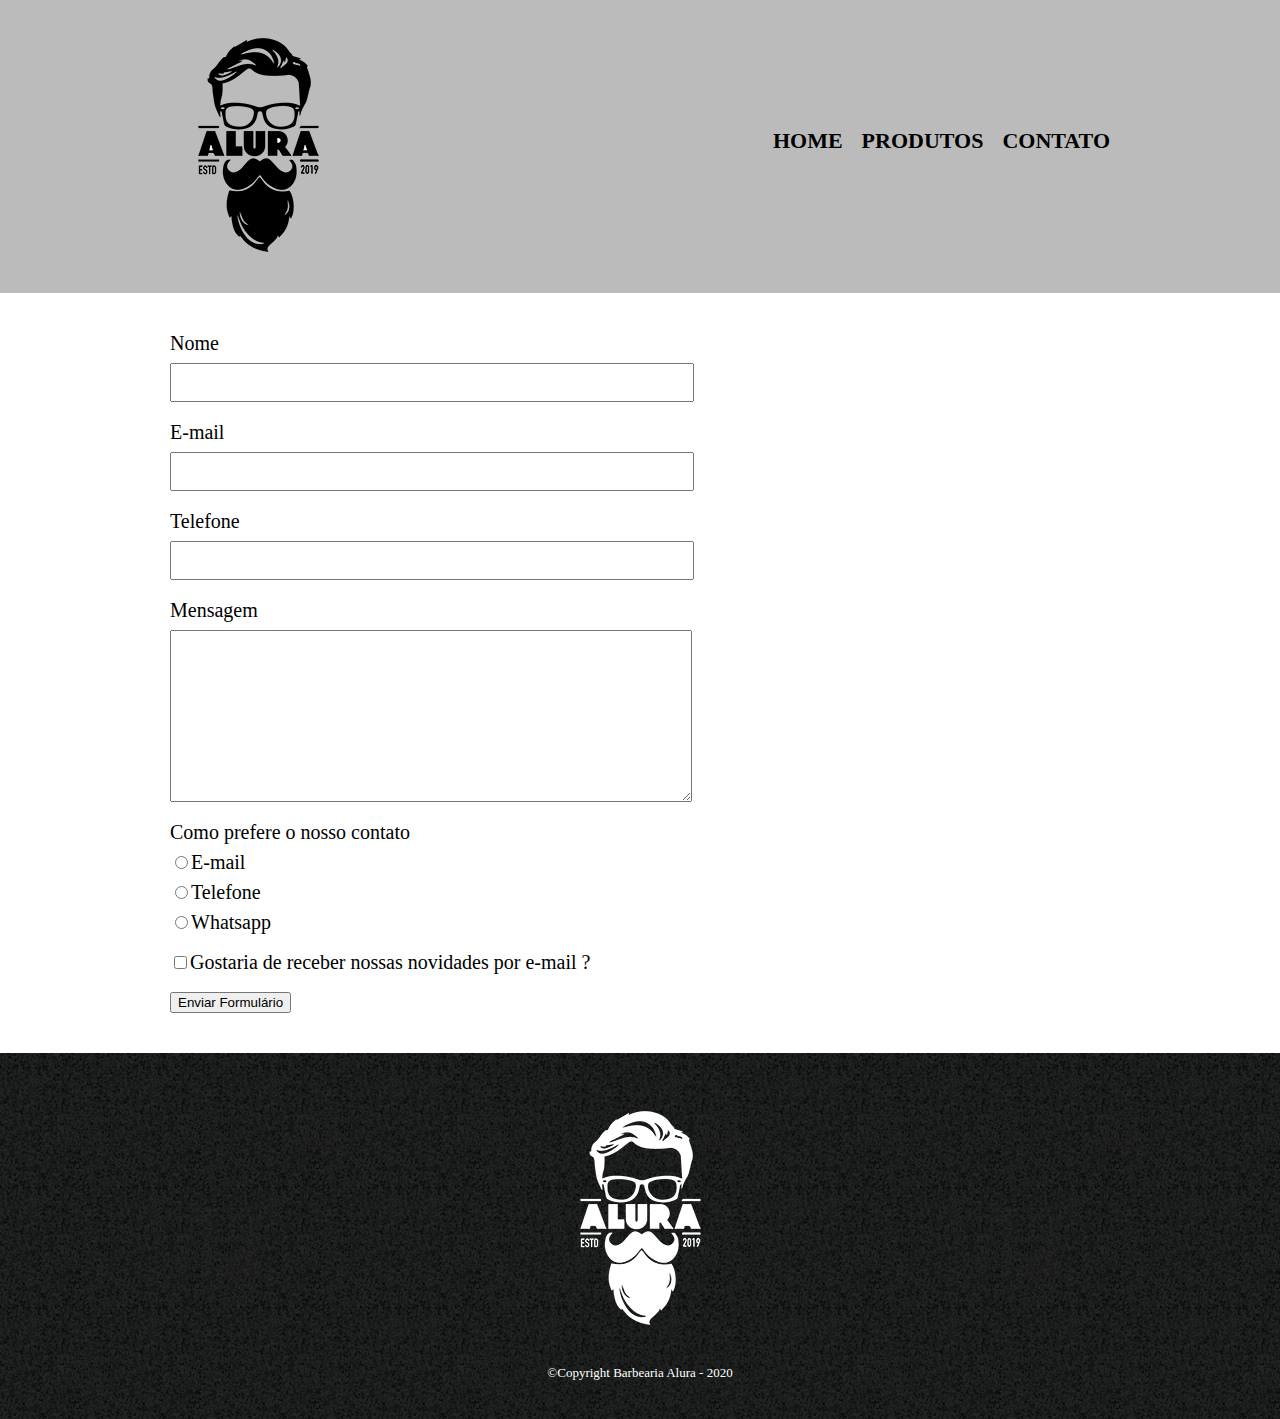
==== contato.html @ 390a5c14 "curso 3 de html" ====
<!DOCTYPE html>
<html lang="pt-br">
    <head>
        <meta charset="UTF-8" />
        <title>Contato - Barbearia Alura</title>
        <link rel="stylesheet" href="css/reset.css">
        <link rel="stylesheet" href="css/style.css">
    </head>
    <body>
    <header>
        <div class="caixa">
            <h1><img src="img/logo.png"></h1>
            <nav> <!--Navegação-->
            <ul>
                <li><a href="index.html">Home</a></li>
                <li><a href="produtos.html">Produtos</a></li>
                <li><a href="contato.html">Contato</a></li>
            </ul>
            </nav>
        </div>
    </header>
    <main>
            <form>
                <label for="nomesobrenome">Nome</label> <!--Quando clica no texto ele ja cai na caixa dele-->
                <input type="text" id="nomesobrenome" class="input-padrao">
                <label for="email">E-mail</label>
                <input type="text" id="email" class="input-padrao">
                <label for="telefone">Telefone</label> 
                <input type="text" id="telefone" class="input-padrao">
                <label for="mensagem">Mensagem</label>
                <textarea cols="70" rows="10" id="mensagem" class="input-padrao"></textarea>
                
                <div>
                    <p>Como prefere o nosso contato</p>
                    <label for="radio-email"><input type="radio" name="contato" value="email" id="radio-email">E-mail</label>
                    <label for="radio-telefone"><input type="radio" name="contato" value="telefone" id="radio-telefone">Telefone</label>
                    <label for="radio-whatsapp"><input type="radio" name="contato" value="whatsapp" id="radio-whatsapp">Whatsapp</label>
                </div>

                <label class="checkbox"><input type="checkbox">Gostaria de receber nossas novidades por e-mail ?</label>

                <input type="submit" value="Enviar Formulário">
                
            </form>
    </main>
    <footer> <!--Rodapé-->
        <img src="img/logo-branco.png">
        <p class="copyright">©Copyright Barbearia Alura - 2020</p>
    </footer>
</body>
</html>
---- css/style.css ----
header{
    background: #BBBBBB;
    padding: 20px 0; 
}
.caixa{
    position: relative;
    width: 940px; /* largura padrao da web */
    margin: 0 auto;

}

nav{
    position: absolute;
    top: 110px;
    right: 0px;
}

nav li{
/* Forma de como os itens são exibidos (Display) inline = tag = conteudo / block = sempre 100% da pagina*/
display: inline;
/* Inline as listas que estavam em colunas viram linhas */
    margin: 0 0 0 15px;
}

nav a{
    text-transform: uppercase;
    color: #000000;
    font-weight: bold;
    font-size: 22px;
    text-decoration: none;
}
nav a:hover {  /* Efeito ao passar no link */
    color: #c78c19;
    text-decoration: underline;
}

.produtos{
    width: 940px;
    margin: 0 auto;
    padding: 50px 0px;
}

.produtos li{
    display: inline-block; /* O tamanho pode ser ajustado, tanto na largura, quanto na altura. */
    text-align: center;
    width: 30%;
    vertical-align: top;
    margin: 0 1.5%; /* espaçamento interno */
    padding: 30px 20px;
    box-sizing: border-box;
    border: 2px solid #000000; /* borda fica posicionada entre o padding e a margin. */
    border-radius: 10px;  
}

.produtos li:hover{
    border-color: #c78c19;
}
.produtos li:active{
    border-color: #088c19;
}

.produtos li:hover h2{
    font-size: 40px;
}

.produtos h2{
    font-size: 30px;
    font-weight: bold;

}

.produto-descr{
    font-size: 18px;
}

.produto-preco{
    font-size: 22px;
    font-weight: bold;
    margin: 10px 0 0;
}

footer{
    text-align: center;
    background: url("../img/bg.jpg");
    padding: 40px 0px;
}

.copyright{
    color: #FFFFFF;
    font-size: 13px;
    margin-top: 20px;
    
}

main{
    width: 940px;
    margin: 0 auto;

}

form{
    margin: 40px 0;
}

form label, form p{
    font-size: 20px;
    display: block;
    margin-bottom: 10px;
}

.input-padrao{
    display: block;
    margin-bottom: 20px;
    padding: 10px 25px;
    width: 50%;
}

.checkbox{
    margin: 20px 0px;
}
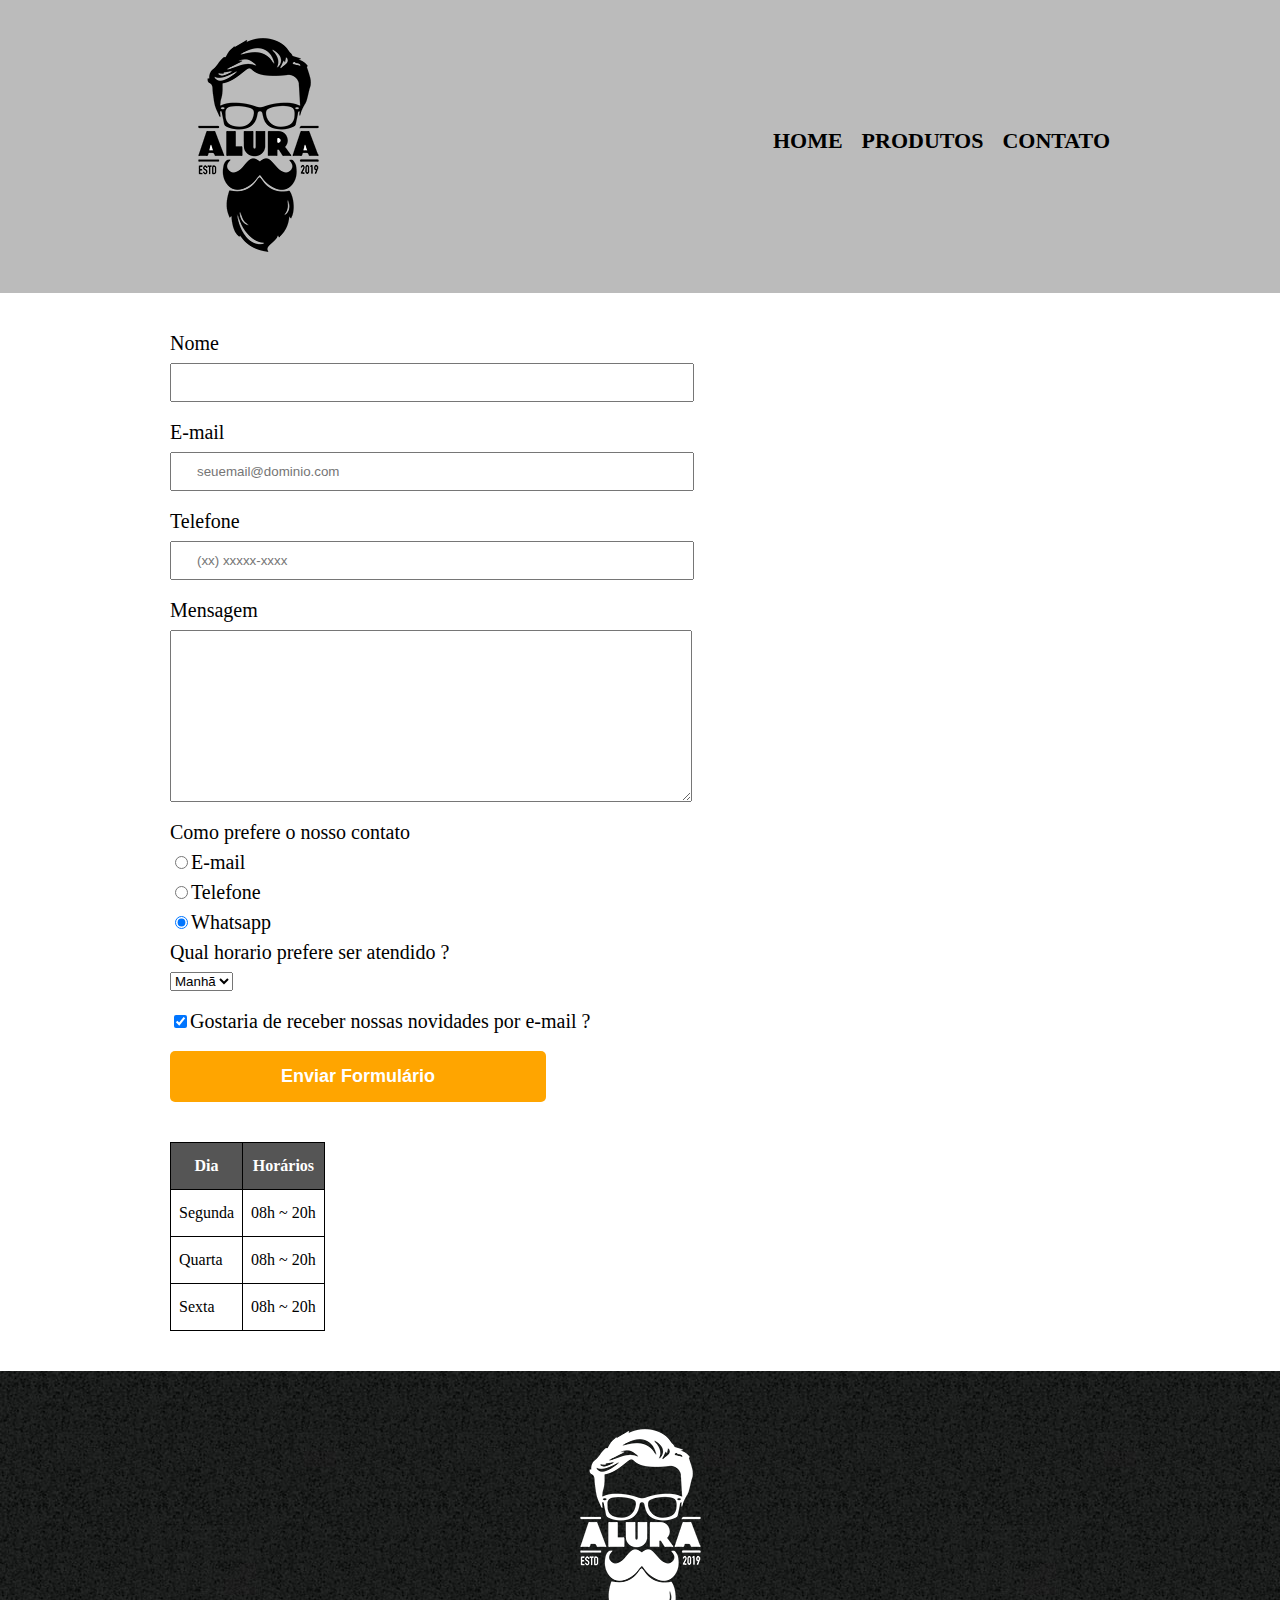
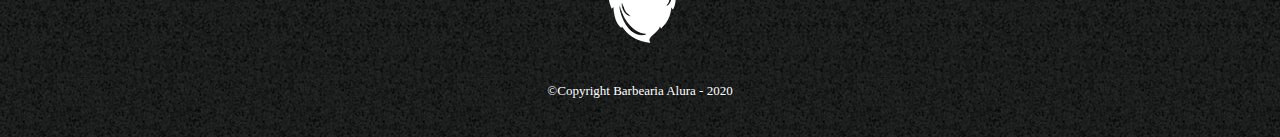
==== commit d397bc22: "curso pt 4" ====
--- a/contato.html
+++ b/contato.html
@@ -9,7 +9,7 @@
     <body>
     <header>
         <div class="caixa">
-            <h1><img src="img/logo.png"></h1>
+            <h1><img src="img/logo.png" alt="Logo da Barbearia Alura"></h1>
             <nav> <!--Navegação-->
             <ul>
                 <li><a href="index.html">Home</a></li>
@@ -22,29 +22,62 @@
     <main>
             <form>
                 <label for="nomesobrenome">Nome</label> <!--Quando clica no texto ele ja cai na caixa dele-->
-                <input type="text" id="nomesobrenome" class="input-padrao">
+                <input type="text" id="nomesobrenome" class="input-padrao" required>
                 <label for="email">E-mail</label>
-                <input type="text" id="email" class="input-padrao">
+                <input type="email" id="email" class="input-padrao" required placeholder="seuemail@dominio.com">
                 <label for="telefone">Telefone</label> 
-                <input type="text" id="telefone" class="input-padrao">
+                <input type="tel" id="telefone" class="input-padrao" required placeholder="(xx) xxxxx-xxxx">
                 <label for="mensagem">Mensagem</label>
-                <textarea cols="70" rows="10" id="mensagem" class="input-padrao"></textarea>
+                <textarea cols="70" rows="10" id="mensagem" class="input-padrao" required></textarea>
                 
-                <div>
-                    <p>Como prefere o nosso contato</p>
+                <fieldset>
+                    <legend>Como prefere o nosso contato</legend>
                     <label for="radio-email"><input type="radio" name="contato" value="email" id="radio-email">E-mail</label>
                     <label for="radio-telefone"><input type="radio" name="contato" value="telefone" id="radio-telefone">Telefone</label>
-                    <label for="radio-whatsapp"><input type="radio" name="contato" value="whatsapp" id="radio-whatsapp">Whatsapp</label>
-                </div>
+                    <label for="radio-whatsapp"><input type="radio" name="contato" value="whatsapp" id="radio-whatsapp" checked>Whatsapp</label>
+                </fieldset>
 
-                <label class="checkbox"><input type="checkbox">Gostaria de receber nossas novidades por e-mail ?</label>
+                <fieldset>
+                    <legend>Qual horario prefere ser atendido ?</legend>
+                    <select>
+                        <option>Manhã</option>
+                        <option>Tarde</option>
+                        <option>Noite</option>
+                    </select>
+                </fieldset>
 
-                <input type="submit" value="Enviar Formulário">
-                
+                <label class="checkbox"><input type="checkbox" checked>Gostaria de receber nossas novidades por e-mail ?</label>
+
+                <input type="submit" value="Enviar Formulário" class="enviar">
             </form>
+
+                <table>
+                    <thead>
+                        <tr> <!--Linhas-->
+                            <th>Dia</td>
+                            <th>Horários</td>
+                        </tr>
+                    </thead>
+                    <tbody>
+                        <tr>
+                            <td>Segunda</td>
+                            <td>08h ~ 20h</td>
+                        </tr>
+                        <tr>
+                            <td>Quarta</td>
+                            <td>08h ~ 20h</td>
+                        </tr>
+                        <tr>
+                            <td>Sexta</td>
+                            <td>08h ~ 20h</td>
+                        </tr>
+                    </tbody>
+
+                </table>
+           
     </main>
     <footer> <!--Rodapé-->
-        <img src="img/logo-branco.png">
+        <img src="img/logo-branco.png" alt="Logo da Barbearia Alura">
         <p class="copyright">©Copyright Barbearia Alura - 2020</p>
     </footer>
 </body>
--- a/css/style.css
+++ b/css/style.css
@@ -102,7 +102,7 @@
     margin: 40px 0;
 }
 
-form label, form p{
+form label, form legend{
     font-size: 20px;
     display: block;
     margin-bottom: 10px;
@@ -117,4 +117,38 @@
 
 .checkbox{
     margin: 20px 0px;
+}
+
+.enviar{
+    width: 40%;
+    padding: 15px 0;
+    background: orange;
+    color: white;
+    font-weight: bold;
+    font-size: 18px;
+    border: none;
+    border-radius: 5px;
+    transition: 1s all;
+    cursor: pointer;
+}
+
+.enviar:hover{
+    background: darkorange;
+    transform:  scale(1.1);
+}
+
+table{
+    margin: 20px 0 40px;
+}
+
+thead{
+    background: #555555;
+    color: white;
+    font-weight: bold;
+
+}
+
+td, th{
+    border: 1px solid #000000;
+    padding: 15px 8px;
 }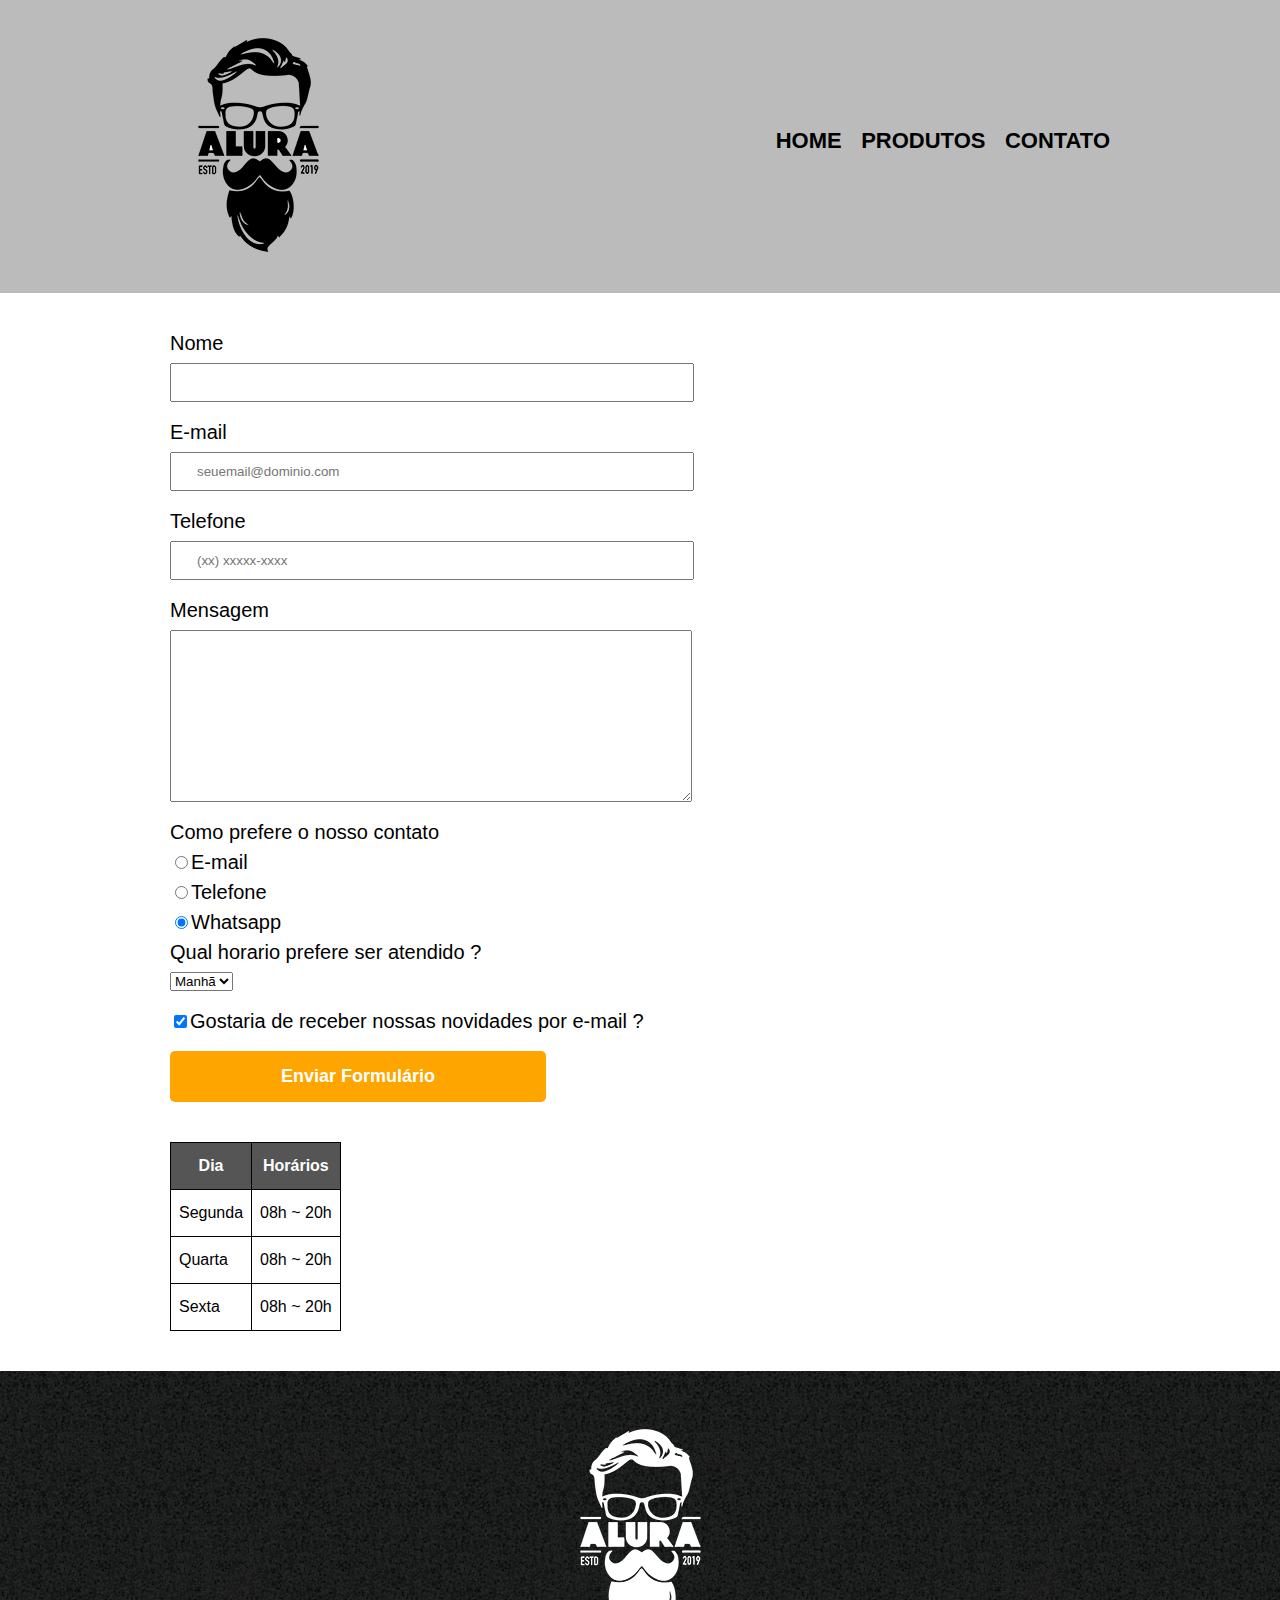
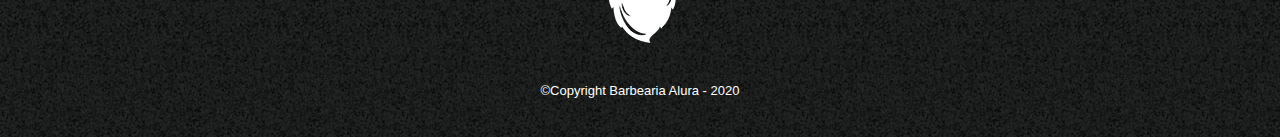
==== commit b852f903: "curso parte 4" ====
--- a/contato.html
+++ b/contato.html
@@ -19,7 +19,7 @@
             </nav>
         </div>
     </header>
-    <main>
+    <main class="formulario-contato">
             <form>
                 <label for="nomesobrenome">Nome</label> <!--Quando clica no texto ele ja cai na caixa dele-->
                 <input type="text" id="nomesobrenome" class="input-padrao" required>
--- a/css/style.css
+++ b/css/style.css
@@ -1,3 +1,7 @@
+body{
+    font-family: 'Montserrat', sans-serif;
+}
+
 header{
     background: #BBBBBB;
     padding: 20px 0; 
@@ -93,13 +97,16 @@
 }
 
 main{
-    width: 940px;
-    margin: 0 auto;
 
 }
 
 form{
     margin: 40px 0;
+}
+
+.formulario-contato{
+    width: 940px;
+    margin: 0 auto;
 }
 
 form label, form legend{
@@ -151,4 +158,98 @@
 td, th{
     border: 1px solid #000000;
     padding: 15px 8px;
-}+}
+
+/* CSS da pagina inicial */
+
+.banner{
+    width: 100%;
+}
+
+.titulo-principal{
+    text-align: center;
+    font-size: 2em;
+    margin: 0 0 1em;
+    clear: left;
+}
+
+.titulo-principal::first-letter{
+    font-weight: bold;
+}
+
+.principal{
+    padding: 3em 0;
+    background: #FEFEFE;
+    width: 940px;
+    margin: 0 auto;
+}
+
+.principal p {
+    margin:  0 0 1em;
+}
+
+.principal strong{
+    font-weight: bold;
+}
+
+.principal em {
+    font-style: italic;
+}
+
+.itens{
+    line-height: 1.5;
+}
+
+.itens:first-child{ /* se usa para marcar por exemplo o somatorio de uma tabela */
+    font-weight: bold;
+}
+
+.itens::before{
+    content: "★";
+}
+
+.beneficios{
+    padding: 3em 0;
+    background: #888888;
+}
+
+.imagem-beneficio{
+    width: 60%;
+}
+
+.conteudo-beneficio{
+    width: 640px;
+    margin: 0 auto;
+}
+
+.lista-beneficio{
+    width: 40%;
+    display: inline-block;
+    vertical-align: top;
+}
+
+.utensilios{
+    width: 120px;
+    float: left;
+    margin: 0 20px 20px 0;
+}
+
+.mapa{
+    padding: 3em 0;
+    background: linear-gradient(#FEFEFE 55%,#888888);
+}
+
+.mapa p{
+    margin: 0 0 2em;
+    text-align: center;
+}
+
+.mapa-conteudo{
+    width: 940px;
+    margin: 0 auto;
+}
+
+.video{
+    width: 560px;
+    margin: 2em auto;
+}
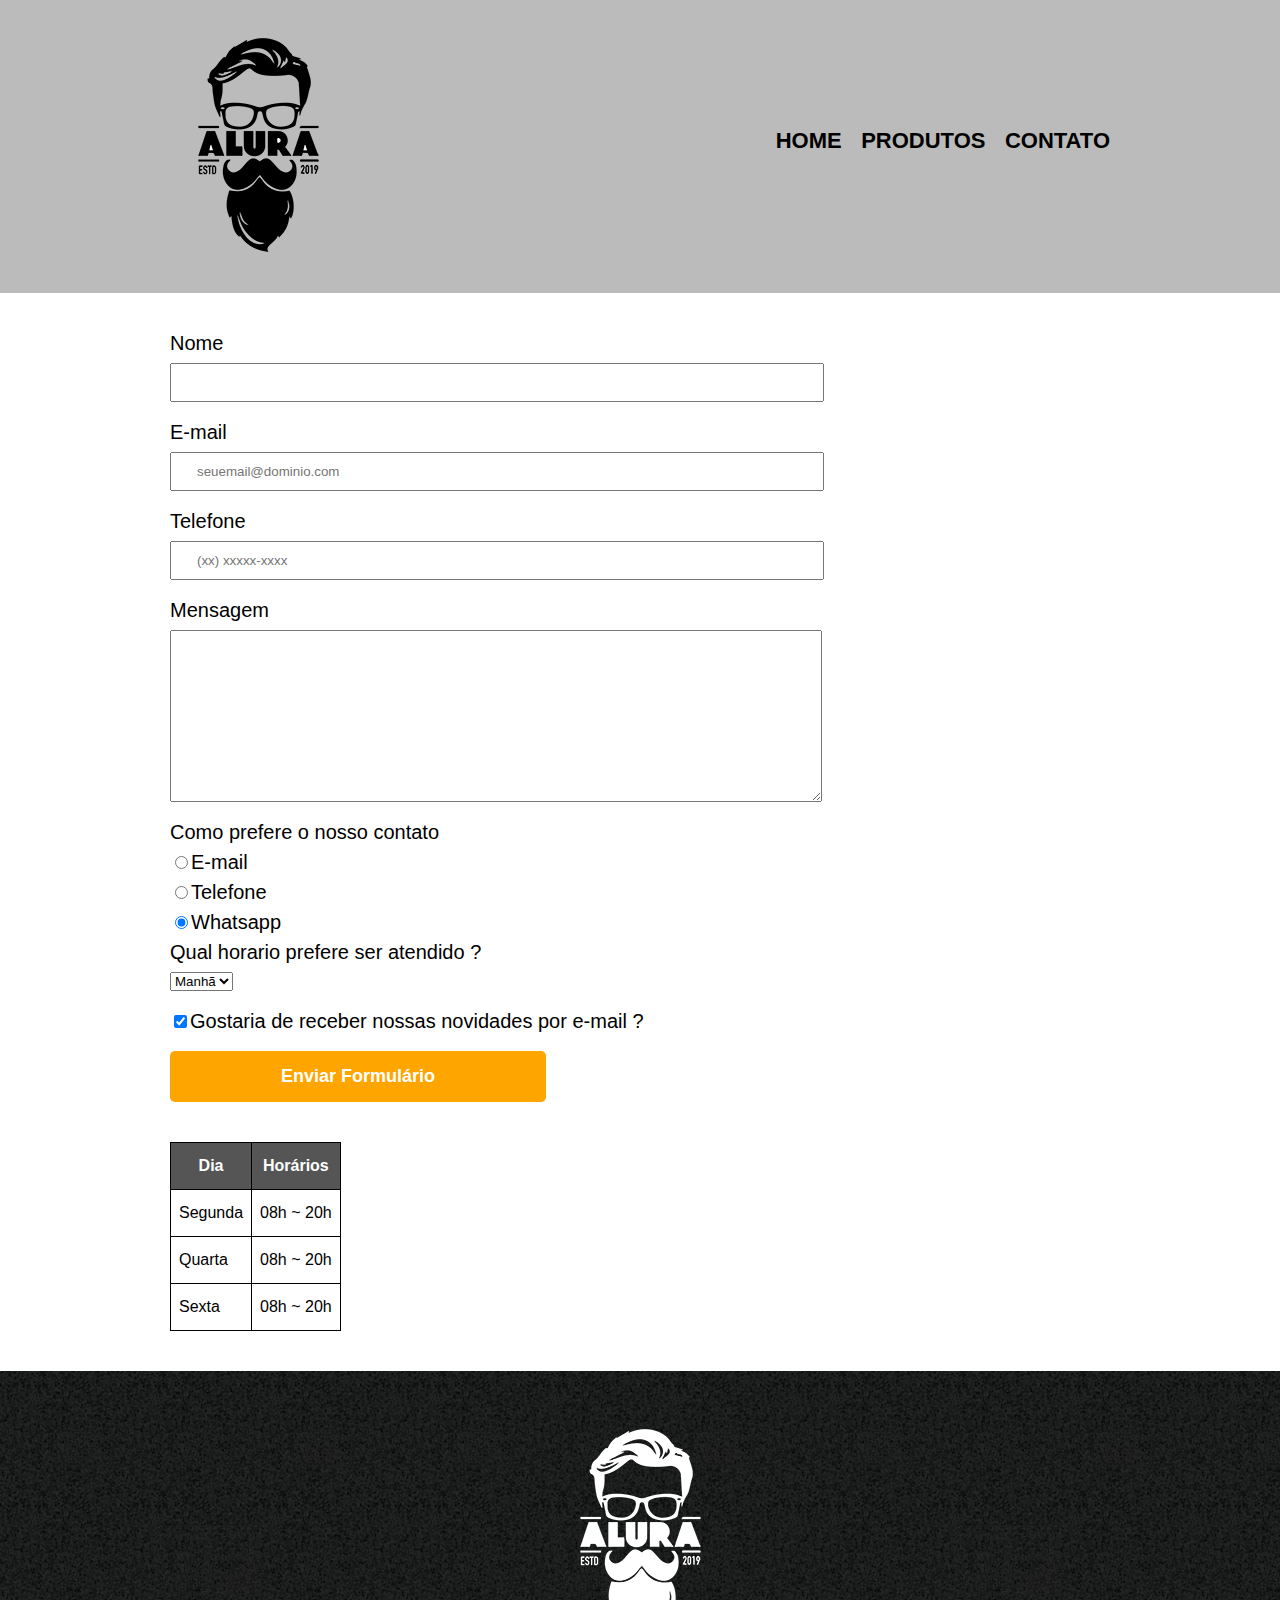
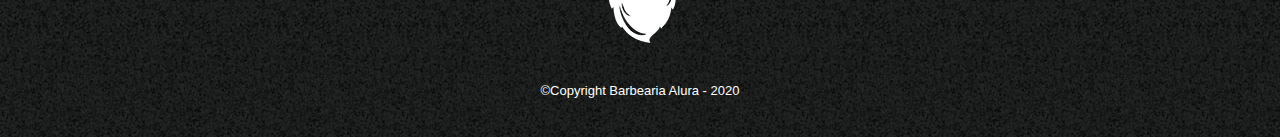
==== commit cb92a129: "contato responsivo" ====
--- a/contato.html
+++ b/contato.html
@@ -2,7 +2,9 @@
 <html lang="pt-br">
     <head>
         <meta charset="UTF-8" />
+        <meta name="viewport" content="width=device-width">
         <title>Contato - Barbearia Alura</title>
+        <link rel="icon" href="favicon.ico" type="image/x-icon">
         <link rel="stylesheet" href="css/reset.css">
         <link rel="stylesheet" href="css/style.css">
     </head>
@@ -21,15 +23,16 @@
     </header>
     <main class="formulario-contato">
             <form>
-                <label for="nomesobrenome">Nome</label> <!--Quando clica no texto ele ja cai na caixa dele-->
-                <input type="text" id="nomesobrenome" class="input-padrao" required>
-                <label for="email">E-mail</label>
-                <input type="email" id="email" class="input-padrao" required placeholder="seuemail@dominio.com">
-                <label for="telefone">Telefone</label> 
-                <input type="tel" id="telefone" class="input-padrao" required placeholder="(xx) xxxxx-xxxx">
-                <label for="mensagem">Mensagem</label>
-                <textarea cols="70" rows="10" id="mensagem" class="input-padrao" required></textarea>
-                
+                <div class="form-contato">
+                    <label for="nomesobrenome">Nome</label> <!--Quando clica no texto ele ja cai na caixa dele-->
+                    <input type="text" id="nomesobrenome" class="input-padrao" required>
+                    <label for="email">E-mail</label>
+                    <input type="email" id="email" class="input-padrao" required placeholder="seuemail@dominio.com">
+                    <label for="telefone">Telefone</label> 
+                    <input type="tel" id="telefone" class="input-padrao" required placeholder="(xx) xxxxx-xxxx">
+                    <label for="mensagem">Mensagem</label>
+                    <textarea cols="70" rows="10" id="mensagem" class="input-padrao" required></textarea>
+                </div>
                 <fieldset>
                     <legend>Como prefere o nosso contato</legend>
                     <label for="radio-email"><input type="radio" name="contato" value="email" id="radio-email">E-mail</label>
@@ -51,7 +54,7 @@
                 <input type="submit" value="Enviar Formulário" class="enviar">
             </form>
 
-                <table>
+                <table class="horarios">
                     <thead>
                         <tr> <!--Linhas-->
                             <th>Dia</td>
--- a/css/style.css
+++ b/css/style.css
@@ -119,7 +119,7 @@
     display: block;
     margin-bottom: 20px;
     padding: 10px 25px;
-    width: 50%;
+    width: 600px;
 }
 
 .checkbox{
@@ -171,6 +171,8 @@
     font-size: 2em;
     margin: 0 0 1em;
     clear: left;
+    color: rgba(0, 0, 0, 0.3);
+    text-shadow: 0.3px 0.3px #000000;
 }
 
 .titulo-principal::first-letter{
@@ -215,6 +217,13 @@
 
 .imagem-beneficio{
     width: 60%;
+    opacity: 1;
+    transition: 400ms;
+    box-shadow: 7px 7px 3px #000000;
+}
+
+.imagem-beneficio:hover{
+    opacity: 0.3;
 }
 
 .conteudo-beneficio{
@@ -253,3 +262,91 @@
     width: 560px;
     margin: 2em auto;
 }
+
+@media screen and (max-width: 480px){  /* Responsivel */
+    /* Pagina principal */
+    .caixa, .principal, .conteudo-beneficio, .mapa-conteudo, .video, .horarios{
+        width: auto;
+    }
+    h1{
+        text-align: center;
+    }
+
+    nav{
+        position: static;
+    }
+    .lista-beneficio, .imagem-beneficio{
+        width: 100%;
+    }
+
+    /* Pagina de produtos */
+    .produtos{
+        width: 100%;
+    }
+
+    .produtos li{
+        width: 100%;
+        margin-bottom: 30px;
+    }
+
+    /* Formulario contatos */    
+
+    
+    .formulario-contato{
+        width: auto;
+        margin: 0 auto;
+    }
+    
+    form label, form legend{
+        font-size: 30px;
+        display: block;
+        margin-bottom: 20px;
+    }
+    
+    .input-padrao{
+        display: block;
+        margin-bottom: 20px;
+        padding: 10px 25px;
+        width: 100%;
+    }
+    
+    .checkbox{
+        margin: 20px 0px;
+    }
+    
+    .enviar{
+        width: 40%;
+        padding: 15px 0;
+        background: orange;
+        color: white;
+        font-weight: bold;
+        font-size: 18px;
+        border: none;
+        border-radius: 5px;
+        transition: 1s all;
+        cursor: pointer;
+    }
+    
+    .enviar:hover{
+        background: darkorange;
+        transform:  scale(1.1);
+    }
+    
+    table{
+        margin: 20px 0 40px;
+    }
+    
+    thead{
+        background: #555555;
+        color: white;
+        font-weight: bold;
+    
+    }
+    
+    td, th{
+        border: 1px solid #000000;
+        padding: 15px 8px;
+    }
+    
+
+}
